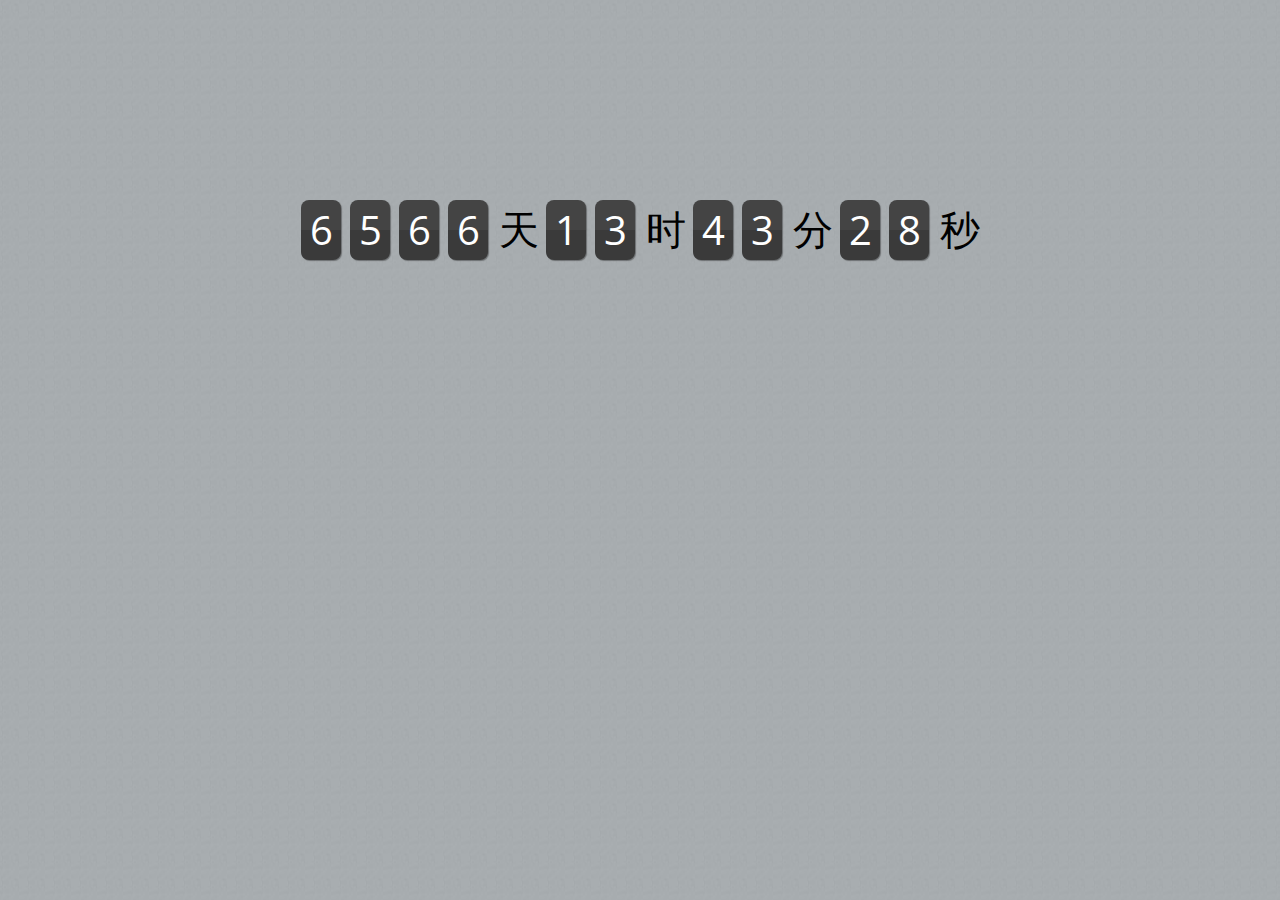
==== AmandaLoveScott/index.html @ b82fa36b "init" ====
<html>
    <head>
        <meta charset="utf-8">
        <title>Amanda Love Scott</title>

        <!-- Our CSS stylesheet file -->
        <link rel="stylesheet" href="http://fonts.googleapis.com/css?family=Open+Sans+Condensed:300">
        <link rel="stylesheet" href="style.css">
        <!--[if lt IE 9]>
        <script src="http://html5shiv.googlecode.com/svn/trunk/html5.js"></script>
        <![endif]-->
        <!-- JavaScript includes -->
        <script src="http://code.jquery.com/jquery-1.8.2.min.js"></script>
        <script src="countup.js"></script>
    </head>
    <body>
        <div style="text-align:center;">
        <div id="countdown" class="countdownHolder">
            <span class="countDays">
                <span class="position">
                    <span class="digit static" style="top: 0px; opacity: 1;">0</span>           
                </span>            
                <span class="position">            
                    <span class="digit static" style="top: 0px; opacity: 1;">0</span>            
                </span>
                <span class="position">
                    <span class="digit static" style="top: 0px; opacity: 1;">0</span>           
                </span>           
                <span class="position">            
                    <span class="digit static" style="top: 0px; opacity: 1;">0</span>            
                </span>
            </span>
            <span class="divide">天</span>
            <span class="countHours">
                <span class="position"> 
                    <span class="digit static" style="top: 0px; opacity: 1;">0</span>            
                </span>        
                <span class="position">            
                    <span class="digit static" style="top: 0px; opacity: 1;">0</span>            
                </span>
            </span>
            <span class="divide">时</span>
            <span class="countMinutes">
                <span class="position">            
                    <span class="digit static" style="top: 0px; opacity: 1;">0</span>    
                </span>
                <span class="position">            
                    <span class="digit static" style="top: 0px; opacity: 1;">0</span>            
                </span>
            </span>
            <span class="divide">分</span>
            <span class="countSeconds">
                <span class="position">            
                    <span class="digit static" style="top: 0px; opacity: 1;">0</span>            
                </span>
                <span class="position">            
                    <span class="digit" style="top: 0px; opacity: 1;">0</span>            
                </span>
            </span>
            <span class="divide">秒</span>
        </div>
    </div>
    </body>
</html>
---- AmandaLoveScott/style.css ----
/*-------------------------
	Simple reset
--------------------------*/


*{
	margin:0;
	padding:0;
}


/*-------------------------
	General Styles
--------------------------*/


html{
	background-image:url('img/tile_bg.jpg');
    /*background-repeat:repeat;*/
	position:relative;
}

body{
	background:url('img/tile_bg.jpg') center center;
	min-height: 600px;
    padding: 200px 0 0;
	font:14px/1.3 'Segoe UI',Arial, sans-serif;
}

a, a:visited {
	text-decoration:none;
	outline:none;
	color:#54a6de;
}

a:hover{
	text-decoration:underline;
}

section, footer{
	display: block;
}


/*----------------------------
	Main Section
-----------------------------*/

#note{
	color: #666666;
	font-size: 12px;
	margin: 0 auto;
	padding: 4px;
	text-align: center;
	text-shadow: 1px 1px 0 rgba(255, 255, 255, 0.3);
	width: 400px;
}


/*----------------------------
	The Footer
-----------------------------*/


footer{
	background-color: #111111;
	bottom: 0;
	box-shadow: 0 -1px 2px #111111;
	height: 45px;
	left: 0;
	position: fixed;
	width: 100%;
	z-index: 100000;
}

footer h2{
	color: #EEEEEE;
	font-size: 14px;
	font-weight: normal;
	left: 50%;
	margin-left: -400px;
	padding: 13px 0 0;
	position: absolute;
	width: 540px;
}

footer h2 i{
	font-style:normal;
	color:#888;
}

footer a.tzine,a.tzine:visited{
	color: #999999;
	font-size: 12px;
	left: 50%;
	margin: 16px 0 0 110px;
	position: absolute;
	text-decoration: none;
	top: 0;
}

footer a i{
	color:#ccc;
	font-style: normal;
}

footer a i b{
	color:#c92020;
	font-weight: normal;
}
.countdownHolder{
	width:700px;
	margin:0 auto;
	font: 40px/1.5 'Open Sans Condensed',sans-serif;
	text-align:center;
	letter-spacing:-3px;
}

.position{
	display: inline-block;
	height: 1.6em;
	/*overflow: hidden;*/
	position: relative;
	width: 1.05em;
    margin-left:3px\9;
}
.divide
{
  	display: inline-block;
	height: 1.6em;
    top:-0.5em;
    top:-0.3em\9;
	/*overflow: hidden;*/
	position: relative;
	width: 1.05em;  
    left:22px\9;
}

.digit{
	position:absolute;
	display:block;
	width:1em;
	background-color:#444;
	border-radius:0.2em;
	text-align:center;
	color:#fff;
	letter-spacing:-1px;
}

.digit.static{
	box-shadow:1px 1px 1px rgba(4, 4, 4, 0.35);
	
	background-image: linear-gradient(bottom, #3A3A3A 50%, #444444 50%);
	background-image: -o-linear-gradient(bottom, #3A3A3A 50%, #444444 50%);
	background-image: -moz-linear-gradient(bottom, #3A3A3A 50%, #444444 50%);
	background-image: -webkit-linear-gradient(bottom, #3A3A3A 50%, #444444 50%);
	background-image: -ms-linear-gradient(bottom, #3A3A3A 50%, #444444 50%);
	
	background-image: -webkit-gradient(
		linear,
		left bottom,
		left top,
		color-stop(0.5, #3A3A3A),
		color-stop(0.5, #444444)
	);
}

/**
 * You can use these classes to hide parts
 * of the countdown that you don't need.
 */

.countDays{ /* display:none !important;*/ }
.countDiv0{ /* display:none !important;*/ }
.countHours{}
.countDiv1{}
.countMinutes{}
.countDiv2{}
.countSeconds{}


.countDiv{
	display:inline-block;
	width:16px;
	height:1.6em;
	position:relative;
}

.countDiv:before,
.countDiv:after{
	position:absolute;
	width:5px;
	height:5px;
	background-color:#444;
	border-radius:50%;
	left:50%;
	margin-left:-3px;
	top:0.5em;
	box-shadow:1px 1px 1px rgba(4, 4, 4, 0.5);
	content:'';
}

.countDiv:after{
	top:0.9em;
}
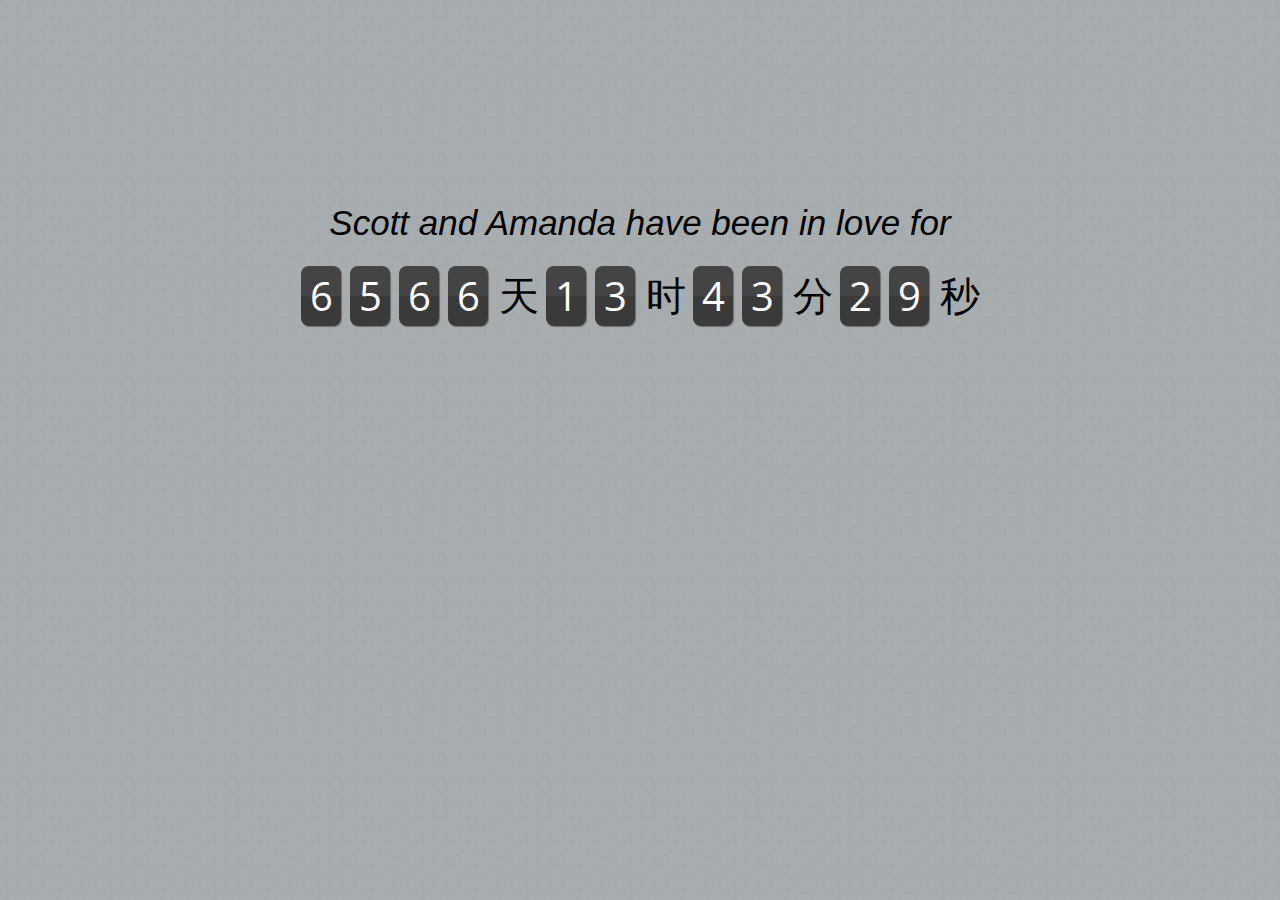
==== commit 564bfec7: "add singalr" ====
--- a/AmandaLoveScott/index.html
+++ b/AmandaLoveScott/index.html
@@ -15,6 +15,9 @@
     </head>
     <body>
         <div style="text-align:center;">
+            <div style="text-align:center;font-size:35px;padding-bottom:20px; font-family: Arial,'Times New Roman';">
+                <i>Scott and Amanda have been in love for</i>
+            </div>
         <div id="countdown" class="countdownHolder">
             <span class="countDays">
                 <span class="position">
@@ -60,6 +63,16 @@
             <span class="divide">秒</span>
         </div>
     </div>
+    <script type='text/javascript'>
+    (function() {
+        var c = document.createElement('script'); 
+        c.type = 'text/javascript';
+        c.async = true;
+        c.src = ('https:' == document.location.protocol ? 'https://' : 'http://') + 'www.clicki.cn/boot/48005';
+        var h = document.getElementsByTagName('script')[0];
+        h.parentNode.insertBefore(c, h);
+    })();
+    </script>
     </body>
 </html>
 
